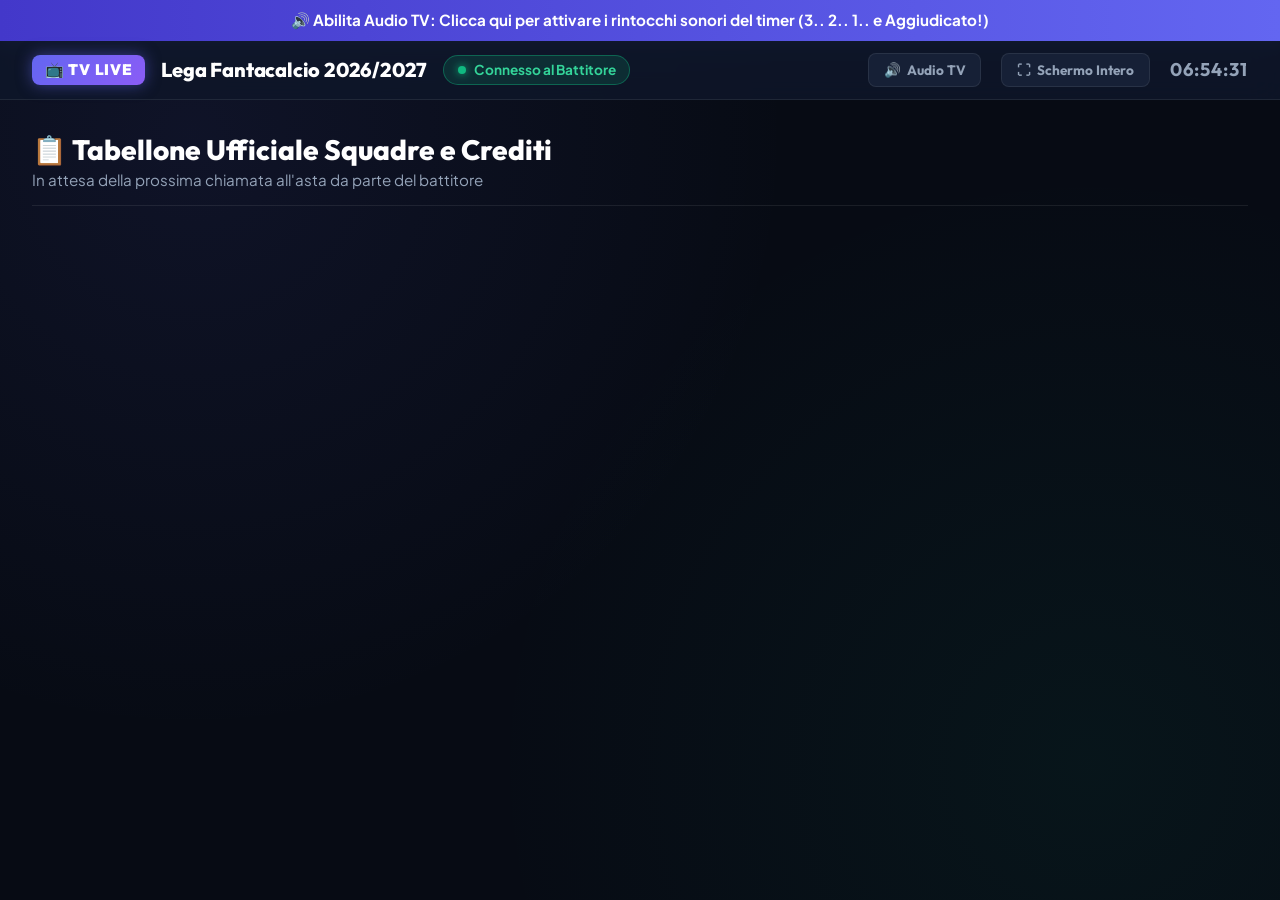
==== tv.html @ 8590135a "varie" ====
<!DOCTYPE html>
<html lang="it">
<head>
  <meta charset="UTF-8">
  <meta name="viewport" content="width=device-width, initial-scale=1.0">
  <title>Schermo Pubblico TV | Asta Fantacalcio Live</title>
  <link rel="preconnect" href="https://fonts.googleapis.com">
  <link rel="preconnect" href="https://fonts.gstatic.com" crossorigin>
  <link href="https://fonts.googleapis.com/css2?family=Outfit:wght@400;600;700;800;900&family=Plus+Jakarta+Sans:wght@400;500;600;700;800&display=swap" rel="stylesheet">
  <style>
    :root {
      --bg-dark: #070b14;
      --bg-surface: #0f172a;
      --bg-card: #162036;
      --bg-card-hover: #1e2c4a;
      --border-subtle: rgba(255, 255, 255, 0.08);
      --border-accent: rgba(99, 102, 241, 0.35);
      
      --text-main: #f8fafc;
      --text-muted: #94a3b8;
      --text-dim: #64748b;

      --role-p: #f59e0b;
      --role-p-glow: rgba(245, 158, 11, 0.3);
      --role-d: #3b82f6;
      --role-d-glow: rgba(59, 130, 246, 0.3);
      --role-c: #10b981;
      --role-c-glow: rgba(16, 185, 129, 0.3);
      --role-a: #ef4444;
      --role-a-glow: rgba(239, 68, 68, 0.3);

      --color-gold: #fbbf24;
      --color-emerald: #10b981;
      --color-red: #f43f5e;
      --font-display: 'Outfit', sans-serif;
      --font-body: 'Plus Jakarta Sans', sans-serif;
    }

    * {
      box-sizing: border-box;
      margin: 0;
      padding: 0;
    }

    body {
      background-color: var(--bg-dark);
      color: var(--text-main);
      font-family: var(--font-body);
      min-height: 100vh;
      overflow-x: hidden;
      background-image: 
        radial-gradient(circle at 15% 15%, rgba(99, 102, 241, 0.09) 0%, transparent 45%),
        radial-gradient(circle at 85% 85%, rgba(16, 185, 129, 0.06) 0%, transparent 45%);
      display: flex;
      flex-direction: column;
    }

    /* Top Bar */
    .tv-header {
      background: rgba(15, 23, 42, 0.85);
      backdrop-filter: blur(16px);
      -webkit-backdrop-filter: blur(16px);
      border-bottom: 1px solid var(--border-subtle);
      padding: 0.75rem 2rem;
      display: flex;
      align-items: center;
      justify-content: space-between;
      position: sticky;
      top: 0;
      z-index: 100;
    }

    .tv-brand {
      display: flex;
      align-items: center;
      gap: 1rem;
    }

    .tv-brand-badge {
      background: linear-gradient(135deg, #6366f1 0%, #8b5cf6 100%);
      color: #fff;
      font-family: var(--font-display);
      font-weight: 900;
      font-size: 0.95rem;
      padding: 0.35rem 0.8rem;
      border-radius: 8px;
      letter-spacing: 0.05em;
      box-shadow: 0 0 15px rgba(99, 102, 241, 0.5);
    }

    .tv-league-title {
      font-family: var(--font-display);
      font-size: 1.25rem;
      font-weight: 800;
      letter-spacing: -0.01em;
      color: #fff;
    }

    .tv-status-badge {
      display: inline-flex;
      align-items: center;
      gap: 0.5rem;
      font-size: 0.85rem;
      font-weight: 700;
      padding: 0.35rem 0.85rem;
      border-radius: 9999px;
      background: rgba(16, 185, 129, 0.15);
      border: 1px solid rgba(16, 185, 129, 0.4);
      color: #34d399;
    }

    .tv-status-dot {
      width: 8px;
      height: 8px;
      border-radius: 50%;
      background: #10b981;
      box-shadow: 0 0 8px #10b981;
      animation: pulseDot 2s infinite;
    }

    @keyframes pulseDot {
      0%, 100% { opacity: 1; transform: scale(1); }
      50% { opacity: 0.4; transform: scale(0.85); }
    }

    .tv-header-right {
      display: flex;
      align-items: center;
      gap: 1.25rem;
    }

    .tv-clock {
      font-family: var(--font-display);
      font-size: 1.15rem;
      font-weight: 700;
      color: var(--text-muted);
      letter-spacing: 0.05em;
    }

    .tv-btn-control {
      background: var(--bg-card);
      border: 1px solid var(--border-subtle);
      color: var(--text-muted);
      padding: 0.45rem 0.9rem;
      border-radius: 8px;
      font-family: var(--font-display);
      font-weight: 700;
      font-size: 0.85rem;
      cursor: pointer;
      display: inline-flex;
      align-items: center;
      gap: 0.4rem;
      transition: all 0.2s;
    }

    .tv-btn-control:hover {
      background: var(--bg-card-hover);
      color: #fff;
      border-color: rgba(255, 255, 255, 0.25);
    }

    /* Banner Audio Unlock */
    .tv-audio-banner {
      background: linear-gradient(90deg, #4338ca 0%, #6366f1 100%);
      color: #ffffff;
      padding: 0.65rem 1.5rem;
      display: flex;
      align-items: center;
      justify-content: center;
      gap: 1rem;
      font-weight: 700;
      font-size: 0.95rem;
      cursor: pointer;
      box-shadow: 0 4px 15px rgba(99, 102, 241, 0.4);
      transition: opacity 0.3s;
    }

    .tv-audio-banner.hidden {
      display: none;
    }

    .tv-audio-banner:hover {
      filter: brightness(1.1);
    }

    /* Main Container */
    .tv-main {
      flex: 1;
      padding: 2rem;
      display: flex;
      flex-direction: column;
    }

    /* =========================================================================
       VIEW 1: STANDBY / TABELLONE PUBBLICO ROSE
       ========================================================================= */
    #tv-standby-view {
      display: flex;
      flex-direction: column;
      gap: 1.5rem;
    }

    .standby-topbar {
      display: flex;
      align-items: center;
      justify-content: space-between;
      border-bottom: 1px solid var(--border-subtle);
      padding-bottom: 1rem;
    }

    .standby-title {
      font-family: var(--font-display);
      font-size: 1.75rem;
      font-weight: 800;
      color: #fff;
      display: flex;
      align-items: center;
      gap: 0.75rem;
    }

    .standby-subtitle {
      font-size: 0.95rem;
      color: var(--text-muted);
      margin-top: 0.2rem;
    }

    .tv-teams-grid {
      display: grid;
      grid-template-columns: repeat(auto-fit, minmax(360px, 1fr));
      gap: 1.5rem;
    }

    .tv-team-card {
      background: var(--bg-surface);
      border: 1px solid var(--border-subtle);
      border-radius: 16px;
      padding: 1.5rem;
      display: flex;
      flex-direction: column;
      gap: 1rem;
      box-shadow: 0 8px 25px rgba(0, 0, 0, 0.4);
      transition: transform 0.2s, border-color 0.2s;
    }

    .tv-team-card:hover {
      border-color: var(--border-accent);
      transform: translateY(-2px);
    }

    .tv-team-header {
      display: flex;
      align-items: flex-start;
      justify-content: space-between;
      gap: 0.5rem;
    }

    .tv-team-name {
      font-family: var(--font-display);
      font-size: 1.35rem;
      font-weight: 800;
      color: #ffffff;
      line-height: 1.2;
    }

    .tv-team-badge {
      font-size: 0.75rem;
      font-weight: 700;
      padding: 0.25rem 0.6rem;
      border-radius: 6px;
      background: rgba(255, 255, 255, 0.07);
      color: var(--text-muted);
    }

    .tv-stats-pills {
      display: grid;
      grid-template-columns: 1fr 1fr 1fr;
      gap: 0.6rem;
      background: var(--bg-card);
      padding: 0.75rem 1rem;
      border-radius: 12px;
      border: 1px solid var(--border-subtle);
    }

    .tv-stat-col {
      display: flex;
      flex-direction: column;
    }

    .tv-stat-label {
      font-size: 0.7rem;
      font-weight: 700;
      text-transform: uppercase;
      letter-spacing: 0.05em;
      color: var(--text-dim);
    }

    .tv-stat-val {
      font-family: var(--font-display);
      font-size: 1.15rem;
      font-weight: 800;
      color: #ffffff;
      margin-top: 0.15rem;
    }

    .tv-stat-val.credits-green {
      color: #34d399;
      text-shadow: 0 0 10px rgba(52, 211, 153, 0.3);
    }

    .tv-roles-counts {
      display: flex;
      align-items: center;
      justify-content: space-between;
      gap: 0.5rem;
    }

    .tv-role-pill {
      flex: 1;
      padding: 0.35rem 0.5rem;
      border-radius: 8px;
      font-size: 0.78rem;
      font-weight: 800;
      text-align: center;
      background: rgba(255, 255, 255, 0.04);
      border: 1px solid var(--border-subtle);
      color: var(--text-muted);
    }

    .tv-role-pill.p { color: #f59e0b; border-color: rgba(245, 158, 11, 0.3); }
    .tv-role-pill.d { color: #60a5fa; border-color: rgba(59, 130, 246, 0.3); }
    .tv-role-pill.c { color: #34d399; border-color: rgba(16, 185, 129, 0.3); }
    .tv-role-pill.a { color: #f87171; border-color: rgba(239, 68, 68, 0.3); }

    .tv-roster-list {
      display: flex;
      flex-direction: column;
      gap: 0.35rem;
      max-height: 240px;
      overflow-y: auto;
      padding-right: 0.3rem;
    }

    .tv-roster-list::-webkit-scrollbar {
      width: 4px;
    }
    .tv-roster-list::-webkit-scrollbar-thumb {
      background: rgba(255, 255, 255, 0.15);
      border-radius: 4px;
    }

    .tv-roster-item {
      display: flex;
      align-items: center;
      justify-content: space-between;
      padding: 0.35rem 0.6rem;
      background: rgba(255, 255, 255, 0.02);
      border-radius: 6px;
      font-size: 0.85rem;
      border: 1px solid rgba(255, 255, 255, 0.03);
    }

    .tv-roster-item:hover {
      background: rgba(255, 255, 255, 0.05);
    }

    .tv-r-left {
      display: flex;
      align-items: center;
      gap: 0.5rem;
      overflow: hidden;
      white-space: nowrap;
      text-overflow: ellipsis;
    }

    .tv-mini-badge {
      font-family: var(--font-display);
      font-size: 0.7rem;
      font-weight: 800;
      padding: 0.15rem 0.4rem;
      border-radius: 4px;
      min-width: 22px;
      text-align: center;
    }

    .tv-mini-badge.P { background: rgba(245, 158, 11, 0.2); color: #fbbf24; }
    .tv-mini-badge.D { background: rgba(59, 130, 246, 0.2); color: #93c5fd; }
    .tv-mini-badge.C { background: rgba(16, 185, 129, 0.2); color: #86efac; }
    .tv-mini-badge.A { background: rgba(239, 68, 68, 0.2); color: #fca5a5; }

    .tv-r-name {
      font-weight: 700;
      color: #e2e8f0;
      overflow: hidden;
      text-overflow: ellipsis;
    }

    .tv-r-team {
      font-size: 0.75rem;
      color: var(--text-dim);
    }

    .tv-r-price {
      font-family: var(--font-display);
      font-weight: 800;
      color: #fbbf24;
      font-size: 0.85rem;
      white-space: nowrap;
    }

    .tv-roster-empty {
      text-align: center;
      padding: 1.5rem 0;
      font-size: 0.85rem;
      color: var(--text-dim);
      font-style: italic;
    }

    /* =========================================================================
       VIEW 2: LIVE BIDDING COCKPIT (BATTITORE A TUTTO SCHERMO)
       ========================================================================= */
    #tv-bidding-view {
      display: flex;
      flex-direction: column;
      justify-content: center;
      align-items: center;
      flex: 1;
      min-height: calc(100vh - 120px);
      position: relative;
    }

    .tv-bidding-hero {
      width: 100%;
      max-width: 1200px;
      background: radial-gradient(circle at 50% 30%, rgba(30, 41, 59, 0.7) 0%, rgba(15, 23, 42, 0.95) 100%);
      border: 2px solid rgba(255, 255, 255, 0.12);
      border-radius: 28px;
      padding: 3.5rem 3rem;
      box-shadow: 0 25px 60px -15px rgba(0, 0, 0, 0.8), 0 0 40px rgba(99, 102, 241, 0.15);
      display: flex;
      flex-direction: column;
      align-items: center;
      text-align: center;
      position: relative;
      overflow: hidden;
      transition: border-color 0.3s;
    }

    .tv-bidding-hero::before {
      content: '';
      position: absolute;
      top: 0;
      left: 0;
      right: 0;
      height: 6px;
      background: linear-gradient(90deg, #6366f1 0%, #8b5cf6 50%, #10b981 100%);
    }

    .tv-role-banner {
      display: inline-flex;
      align-items: center;
      gap: 0.75rem;
      padding: 0.6rem 1.8rem;
      border-radius: 9999px;
      font-family: var(--font-display);
      font-size: 1.25rem;
      font-weight: 900;
      letter-spacing: 0.12em;
      text-transform: uppercase;
      margin-bottom: 1.5rem;
      box-shadow: 0 4px 20px rgba(0, 0, 0, 0.3);
    }

    .tv-role-banner.P { background: rgba(245, 158, 11, 0.2); border: 2px solid #f59e0b; color: #fbbf24; box-shadow: 0 0 25px rgba(245, 158, 11, 0.35); }
    .tv-role-banner.D { background: rgba(59, 130, 246, 0.2); border: 2px solid #3b82f6; color: #93c5fd; box-shadow: 0 0 25px rgba(59, 130, 246, 0.35); }
    .tv-role-banner.C { background: rgba(16, 185, 129, 0.2); border: 2px solid #10b981; color: #86efac; box-shadow: 0 0 25px rgba(16, 185, 129, 0.35); }
    .tv-role-banner.A { background: rgba(239, 68, 68, 0.2); border: 2px solid #ef4444; color: #fca5a5; box-shadow: 0 0 25px rgba(239, 68, 68, 0.35); }

    .tv-player-name {
      font-family: var(--font-display);
      font-size: clamp(3rem, 6.5vw, 5.5rem);
      font-weight: 900;
      color: #ffffff;
      line-height: 1.05;
      letter-spacing: -0.02em;
      text-transform: uppercase;
      text-shadow: 0 4px 30px rgba(0, 0, 0, 0.8);
      margin-bottom: 0.5rem;
      max-width: 95%;
      word-break: break-word;
    }

    .tv-player-team {
      font-family: var(--font-display);
      font-size: 1.75rem;
      font-weight: 700;
      color: var(--text-muted);
      letter-spacing: 0.08em;
      text-transform: uppercase;
      margin-bottom: 2.5rem;
      display: flex;
      align-items: center;
      gap: 0.5rem;
    }

    /* Box Prezzo & Manager Bidding */
    .tv-bid-grid {
      display: grid;
      grid-template-columns: 1fr 1.2fr;
      gap: 2rem;
      width: 100%;
      max-width: 900px;
      margin-bottom: 2.5rem;
    }

    .tv-bid-box {
      background: rgba(15, 23, 42, 0.8);
      border: 1px solid var(--border-subtle);
      border-radius: 20px;
      padding: 1.5rem;
      display: flex;
      flex-direction: column;
      align-items: center;
      justify-content: center;
      box-shadow: inset 0 2px 10px rgba(0, 0, 0, 0.4);
    }

    .tv-bid-label {
      font-size: 0.9rem;
      font-weight: 800;
      text-transform: uppercase;
      letter-spacing: 0.1em;
      color: var(--text-dim);
      margin-bottom: 0.5rem;
    }

    .tv-bid-price-wrap {
      display: flex;
      align-items: baseline;
      gap: 0.5rem;
    }

    .tv-bid-price {
      font-family: var(--font-display);
      font-size: clamp(3.5rem, 7vw, 5rem);
      font-weight: 900;
      color: #fbbf24;
      line-height: 1;
      text-shadow: 0 0 30px rgba(251, 191, 36, 0.45);
    }

    .tv-bid-currency {
      font-family: var(--font-display);
      font-size: 1.5rem;
      font-weight: 800;
      color: #f59e0b;
    }

    .tv-manager-box {
      background: rgba(15, 23, 42, 0.8);
      border: 1px solid var(--border-subtle);
      border-radius: 20px;
      padding: 1.5rem;
      display: flex;
      flex-direction: column;
      align-items: center;
      justify-content: center;
      box-shadow: inset 0 2px 10px rgba(0, 0, 0, 0.4);
    }

    .tv-manager-name {
      font-family: var(--font-display);
      font-size: clamp(1.6rem, 3.2vw, 2.4rem);
      font-weight: 800;
      color: #ffffff;
      line-height: 1.2;
      text-shadow: 0 0 20px rgba(255, 255, 255, 0.2);
    }

    .tv-manager-sub {
      font-size: 0.95rem;
      color: #34d399;
      font-weight: 700;
      margin-top: 0.4rem;
    }

    /* TV Timer Section */
    .tv-timer-container {
      width: 100%;
      max-width: 900px;
      display: flex;
      flex-direction: column;
      align-items: center;
      gap: 1.25rem;
    }

    .tv-timer-display-row {
      display: flex;
      align-items: center;
      justify-content: center;
      gap: 1.5rem;
    }

    .tv-timer-digits {
      font-family: var(--font-display);
      font-size: clamp(3.5rem, 6.5vw, 5rem);
      font-weight: 900;
      color: #34d399;
      letter-spacing: -0.02em;
      line-height: 1;
      text-shadow: 0 0 25px rgba(52, 211, 153, 0.5);
      transition: color 0.2s, text-shadow 0.2s;
    }

    .tv-timer-digits.warning {
      color: #fbbf24;
      text-shadow: 0 0 25px rgba(251, 191, 36, 0.5);
    }

    .tv-timer-digits.danger {
      color: #ef4444;
      text-shadow: 0 0 35px rgba(239, 68, 68, 0.8);
      animation: pulseDangerDigits 0.5s infinite alternate;
    }

    @keyframes pulseDangerDigits {
      0% { transform: scale(1); }
      100% { transform: scale(1.08); }
    }

    .tv-timer-status-tag {
      font-family: var(--font-display);
      font-size: 1.1rem;
      font-weight: 900;
      padding: 0.4rem 1.2rem;
      border-radius: 9999px;
      letter-spacing: 0.08em;
      text-transform: uppercase;
      background: rgba(16, 185, 129, 0.2);
      border: 1px solid #10b981;
      color: #34d399;
    }

    .tv-timer-status-tag.paused {
      background: rgba(245, 158, 11, 0.2);
      border-color: #f59e0b;
      color: #fbbf24;
    }

    .tv-timer-status-tag.expired {
      background: rgba(239, 68, 68, 0.25);
      border-color: #ef4444;
      color: #fca5a5;
      box-shadow: 0 0 20px rgba(239, 68, 68, 0.6);
      animation: flashTag 0.6s infinite alternate;
    }

    @keyframes flashTag {
      0% { opacity: 1; }
      100% { opacity: 0.4; }
    }

    /* Barra del Timer TV */
    .tv-timer-bar-wrap {
      width: 100%;
      height: 18px;
      background: rgba(255, 255, 255, 0.06);
      border: 1px solid var(--border-subtle);
      border-radius: 9999px;
      overflow: hidden;
      position: relative;
    }

    .tv-timer-bar-fill {
      height: 100%;
      width: 100%;
      background: linear-gradient(90deg, #10b981 0%, #34d399 100%);
      box-shadow: 0 0 15px rgba(16, 185, 129, 0.6);
      border-radius: 9999px;
      transition: width 0.08s linear, background 0.3s;
    }

    .tv-timer-bar-fill.bar-warning {
      background: linear-gradient(90deg, #d97706 0%, #fbbf24 100%);
      box-shadow: 0 0 15px rgba(245, 158, 11, 0.6);
    }

    .tv-timer-bar-fill.bar-danger {
      background: linear-gradient(90deg, #dc2626 0%, #ef4444 100%);
      box-shadow: 0 0 25px rgba(239, 68, 68, 0.85);
    }

    /* Banner "AGGIUDICATO!" gigante */
    .tv-expired-banner {
      margin-top: 1rem;
      padding: 1rem 3rem;
      background: linear-gradient(135deg, rgba(239, 68, 68, 0.25) 0%, rgba(185, 28, 28, 0.35) 100%);
      border: 2px solid #ef4444;
      border-radius: 16px;
      box-shadow: 0 0 35px rgba(239, 68, 68, 0.6);
      font-family: var(--font-display);
      font-size: clamp(1.8rem, 4vw, 2.8rem);
      font-weight: 900;
      letter-spacing: 0.08em;
      color: #ffffff;
      text-transform: uppercase;
      animation: pulseGavel 0.6s infinite alternate;
    }

    @keyframes pulseGavel {
      0% { transform: scale(1); box-shadow: 0 0 25px rgba(239, 68, 68, 0.5); }
      100% { transform: scale(1.04); box-shadow: 0 0 45px rgba(239, 68, 68, 0.9); }
    }

    /* Modal / Overlay Celebrazione Assegnazione (AUCTION_SOLD) */
    .tv-sold-overlay {
      position: fixed;
      inset: 0;
      background: rgba(7, 11, 20, 0.92);
      backdrop-filter: blur(20px);
      -webkit-backdrop-filter: blur(20px);
      display: flex;
      flex-direction: column;
      align-items: center;
      justify-content: center;
      z-index: 1000;
      opacity: 0;
      pointer-events: none;
      transition: opacity 0.4s ease;
      padding: 2rem;
      text-align: center;
    }

    .tv-sold-overlay.active {
      opacity: 1;
      pointer-events: auto;
    }

    .tv-sold-card {
      background: radial-gradient(circle at 50% 20%, rgba(30, 41, 59, 0.9) 0%, rgba(15, 23, 42, 0.98) 100%);
      border: 3px solid #10b981;
      box-shadow: 0 0 60px rgba(16, 185, 129, 0.4), 0 25px 50px rgba(0, 0, 0, 0.8);
      border-radius: 28px;
      padding: 3.5rem 4rem;
      max-width: 850px;
      width: 100%;
      transform: scale(0.9);
      transition: transform 0.4s cubic-bezier(0.34, 1.56, 0.64, 1);
    }

    .tv-sold-overlay.active .tv-sold-card {
      transform: scale(1);
    }

    .tv-sold-icon {
      font-size: 5rem;
      margin-bottom: 1rem;
      animation: bounceTrophy 1s infinite alternate;
    }

    @keyframes bounceTrophy {
      0% { transform: translateY(0); }
      100% { transform: translateY(-12px); }
    }

    .tv-sold-title {
      font-family: var(--font-display);
      font-size: 2.2rem;
      font-weight: 900;
      letter-spacing: 0.1em;
      color: #34d399;
      text-transform: uppercase;
      margin-bottom: 1.5rem;
    }

    .tv-sold-player {
      font-family: var(--font-display);
      font-size: clamp(2.5rem, 5vw, 4rem);
      font-weight: 900;
      color: #ffffff;
      line-height: 1.1;
      margin-bottom: 0.5rem;
    }

    .tv-sold-meta {
      font-size: 1.35rem;
      color: var(--text-muted);
      margin-bottom: 2rem;
    }

    .tv-sold-badge-mgr {
      background: rgba(255, 255, 255, 0.08);
      border: 1px solid var(--border-subtle);
      border-radius: 16px;
      padding: 1.25rem 2.5rem;
      display: inline-flex;
      align-items: center;
      gap: 1.5rem;
    }

    .tv-sold-mgr-name {
      font-family: var(--font-display);
      font-size: 1.8rem;
      font-weight: 800;
      color: #ffffff;
    }

    .tv-sold-price {
      font-family: var(--font-display);
      font-size: 2.5rem;
      font-weight: 900;
      color: #fbbf24;
      text-shadow: 0 0 20px rgba(251, 191, 36, 0.4);
    }

    .hidden {
      display: none !important;
    }
  </style>
</head>
<body>

  <!-- Banner Click to Unlock Web Audio API on TV -->
  <div id="tv-audio-banner" class="tv-audio-banner">
    <span>🔊 <strong>Abilita Audio TV</strong>: Clicca qui per attivare i rintocchi sonori del timer (3.. 2.. 1.. e Aggiudicato!)</span>
  </div>

  <!-- Header TV -->
  <header class="tv-header">
    <div class="tv-brand">
      <div class="tv-brand-badge">📺 TV LIVE</div>
      <div class="tv-league-title" id="tv-league-title">Lega Fantacalcio 2026/2027</div>
      <div class="tv-status-badge">
        <span class="tv-status-dot"></span>
        <span id="tv-status-text">Connesso al Battitore</span>
      </div>
    </div>

    <div class="tv-header-right">
      <button id="tv-btn-audio" class="tv-btn-control" title="Muto / Attiva Audio">
        <span id="tv-audio-icon">🔊</span>
        <span id="tv-audio-label">Audio TV</span>
      </button>
      <button id="tv-btn-fullscreen" class="tv-btn-control" title="Attiva Schermo Intero">
        <span>⛶</span>
        <span>Schermo Intero</span>
      </button>
      <div class="tv-clock" id="tv-clock">--:--:--</div>
    </div>
  </header>

  <!-- Container Principale -->
  <main class="tv-main">

    <!-- VIEW 1: STANDBY / TABELLONE PUBBLICO DELLE ROSE -->
    <section id="tv-standby-view">
      <div class="standby-topbar">
        <div>
          <h1 class="standby-title">
            <span>📋 Tabellone Ufficiale Squadre e Crediti</span>
          </h1>
          <div class="standby-subtitle">In attesa della prossima chiamata all'asta da parte del battitore</div>
        </div>
      </div>

      <div class="tv-teams-grid" id="tv-teams-grid">
        <!-- Generato dinamicamente -->
      </div>
    </section>

    <!-- VIEW 2: LIVE BIDDING COCKPIT (BATTITORE A TUTTO SCHERMO) -->
    <section id="tv-bidding-view" class="hidden">
      <div class="tv-bidding-hero" id="tv-bidding-hero">
        
        <div id="tv-role-banner" class="tv-role-banner P">
          <span id="tv-role-icon">🧤</span>
          <span id="tv-role-text">PORTIERE</span>
        </div>

        <h1 class="tv-player-name" id="tv-player-name">CALCIATORE</h1>
        <div class="tv-player-team" id="tv-player-team">SQUADRA SERIE A</div>

        <div class="tv-bid-grid">
          <div class="tv-bid-box">
            <span class="tv-bid-label">Offerta Attuale</span>
            <div class="tv-bid-price-wrap">
              <span class="tv-bid-price" id="tv-bid-price">0</span>
              <span class="tv-bid-currency">CR</span>
            </div>
          </div>

          <div class="tv-manager-box">
            <span class="tv-bid-label">Miglior Offerente</span>
            <div class="tv-manager-name" id="tv-manager-name">In attesa di offerta...</div>
            <div class="tv-manager-sub" id="tv-manager-sub">Battitore Aperto</div>
          </div>
        </div>

        <div class="tv-timer-container">
          <div class="tv-timer-display-row">
            <div class="tv-timer-digits" id="tv-timer-digits">08s</div>
            <div class="tv-timer-status-tag" id="tv-timer-tag">PRONTO</div>
          </div>

          <div class="tv-timer-bar-wrap">
            <div class="tv-timer-bar-fill" id="tv-timer-bar"></div>
          </div>

          <div class="tv-expired-banner hidden" id="tv-expired-banner">
            🔨 AGGIUDICATO!
          </div>
        </div>

      </div>
    </section>

  </main>

  <!-- Overlay Celebrazione Assegnazione Calciatore (AUCTION_SOLD) -->
  <div class="tv-sold-overlay" id="tv-sold-overlay">
    <div class="tv-sold-card">
      <div class="tv-sold-icon">🎉</div>
      <div class="tv-sold-title">Calciatore Aggiudicato!</div>
      <div class="tv-sold-player" id="tv-sold-player-name">GIOCATORE</div>
      <div class="tv-sold-meta" id="tv-sold-player-meta">PORTIERE • SQUADRA</div>
      <div class="tv-sold-badge-mgr">
        <span class="tv-sold-mgr-name" id="tv-sold-manager-name">Manager</span>
        <span class="tv-sold-price" id="tv-sold-price">0 cr</span>
      </div>
    </div>
  </div>

  <script>
    /**
     * Schermo Pubblico TV & Proiettore (tv.html)
     * Engine autonomo di rendering, Web Audio API TV e sincronizzazione offline.
     */
    class TVController {
      constructor() {
        this.channel = typeof BroadcastChannel !== 'undefined' ? new BroadcastChannel('fanta_asta_sync') : null;
        this.audioCtx = null;
        this.audioUnlocked = false;
        this.isMuted = false;

        this.league = { name: 'Lega Fantacalcio 2026/2027', initialBudget: 500, slots: { P: 3, D: 8, C: 8, A: 6 } };
        this.managers = [];
        this.currentAuction = null;

        // Timer locale TV sincronizzato
        this.timer = {
          presetSeconds: 8,
          remainingMs: 8000,
          isRunning: false,
          isPaused: false,
          lastSec: null,
          animFrameId: null,
          lastTimestamp: null
        };

        this.soldTimeoutId = null;
      }

      init() {
        this.initClock();
        this.bindEvents();
        this.initSync();
        this.loadFallbackState();
        this.requestSyncFromApp();
      }

      initClock() {
        const update = () => {
          const el = document.getElementById('tv-clock');
          if (el) {
            const now = new Date();
            el.textContent = now.toTimeString().split(' ')[0];
          }
        };
        update();
        setInterval(update, 1000);
      }

      bindEvents() {
        // Unlock Audio banner
        const banner = document.getElementById('tv-audio-banner');
        if (banner) {
          banner.addEventListener('click', () => {
            this.unlockAudio();
          });
        }

        // Mute / Unmute
        const btnAudio = document.getElementById('tv-btn-audio');
        if (btnAudio) {
          btnAudio.addEventListener('click', () => {
            if (!this.audioUnlocked) {
              this.unlockAudio();
              return;
            }
            this.isMuted = !this.isMuted;
            const icon = document.getElementById('tv-audio-icon');
            const label = document.getElementById('tv-audio-label');
            if (icon) icon.textContent = this.isMuted ? '🔇' : '🔊';
            if (label) label.textContent = this.isMuted ? 'Muto' : 'Audio TV';
          });
        }

        // Fullscreen Toggle
        const btnFullscreen = document.getElementById('tv-btn-fullscreen');
        if (btnFullscreen) {
          btnFullscreen.addEventListener('click', () => {
            if (!document.fullscreenElement) {
              document.documentElement.requestFullscreen().catch(() => {});
            } else {
              document.exitFullscreen().catch(() => {});
            }
          });
        }
      }

      unlockAudio() {
        try {
          const AudioContextClass = window.AudioContext || window.webkitAudioContext;
          if (!this.audioCtx && AudioContextClass) {
            this.audioCtx = new AudioContextClass();
          }
          if (this.audioCtx && this.audioCtx.state === 'suspended') {
            this.audioCtx.resume();
          }
          this.audioUnlocked = true;
          const banner = document.getElementById('tv-audio-banner');
          if (banner) banner.classList.add('hidden');
          this.playBeepTone(880, 0.15, 'sine'); // Chime di conferma
        } catch (e) {
          console.warn('TV Audio Context unlock error:', e);
        }
      }

      playBeepTone(freq, duration, type = 'sine') {
        if (this.isMuted || !this.audioCtx) return;
        try {
          if (this.audioCtx.state === 'suspended') {
            this.audioCtx.resume();
          }
          const osc = this.audioCtx.createOscillator();
          const gain = this.audioCtx.createGain();

          osc.type = type;
          osc.frequency.setValueAtTime(freq, this.audioCtx.currentTime);

          gain.gain.setValueAtTime(0.3, this.audioCtx.currentTime);
          gain.gain.exponentialRampToValueAtTime(0.001, this.audioCtx.currentTime + duration);

          osc.connect(gain);
          gain.connect(this.audioCtx.destination);

          osc.start();
          osc.stop(this.audioCtx.currentTime + duration);
        } catch (e) {}
      }

      playGavelSound() {
        if (this.isMuted || !this.audioCtx) return;
        try {
          if (this.audioCtx.state === 'suspended') {
            this.audioCtx.resume();
          }
          // Doppio colpo percussivo di martelletto
          const now = this.audioCtx.currentTime;
          [now, now + 0.12].forEach((t) => {
            const osc = this.audioCtx.createOscillator();
            const gain = this.audioCtx.createGain();
            osc.type = 'triangle';
            osc.frequency.setValueAtTime(140, t);
            osc.frequency.exponentialRampToValueAtTime(35, t + 0.18);

            gain.gain.setValueAtTime(0.65, t);
            gain.gain.exponentialRampToValueAtTime(0.001, t + 0.18);

            osc.connect(gain);
            gain.connect(this.audioCtx.destination);

            osc.start(t);
            osc.stop(t + 0.18);
          });
        } catch (e) {}
      }

      initSync() {
        // 1. BroadcastChannel
        if (this.channel) {
          this.channel.onmessage = (event) => {
            this.handleSyncMessage(event.data);
          };
        }

        // 2. LocalStorage storage event fallback
        window.addEventListener('storage', (e) => {
          if (e.key === 'fanta_asta_tv_sync' && e.newValue) {
            try {
              const msg = JSON.parse(e.newValue);
              this.handleSyncMessage(msg);
            } catch (err) {}
          }
        });
      }

      requestSyncFromApp() {
        const req = { type: 'REQUEST_SYNC', timestamp: Date.now() };
        if (this.channel) {
          try { this.channel.postMessage(req); } catch (e) {}
        }
        try {
          localStorage.setItem('fanta_asta_tv_sync_req', JSON.stringify(req));
        } catch (e) {}
      }

      loadFallbackState() {
        try {
          const raw = localStorage.getItem('ASTA_FANTACALCIO_26_27_V1');
          if (raw) {
            const parsed = JSON.parse(raw);
            if (parsed.league) this.league = parsed.league;
            if (Array.isArray(parsed.managers)) {
              this.managers = parsed.managers.map(m => ({
                id: m.id,
                name: m.name,
                spent: m.spent || 0,
                remaining: (this.league.initialBudget || 500) - (m.spent || 0),
                totalSlots: (this.league.slots ? (this.league.slots.P + this.league.slots.D + this.league.slots.C + this.league.slots.A) : 25),
                roster: (m.roster || []).map(p => ({
                  id: p.id,
                  nome: p.nome,
                  ruolo: p.ruolo,
                  squadra: p.squadra,
                  prezzo_acquisto: p.prezzo_acquisto
                })),
                counts: {
                  P: (m.roster || []).filter(p => p.ruolo === 'P').length,
                  D: (m.roster || []).filter(p => p.ruolo === 'D').length,
                  C: (m.roster || []).filter(p => p.ruolo === 'C').length,
                  A: (m.roster || []).filter(p => p.ruolo === 'A').length
                }
              }));
              this.renderStandbyBoard();
            }
          }
        } catch (e) {}
      }

      handleSyncMessage(msg) {
        if (!msg || !msg.type) return;

        switch (msg.type) {
          case 'STATE_SYNC':
            if (msg.payload.league) this.league = msg.payload.league;
            if (msg.payload.managers) this.managers = msg.payload.managers;
            this.updateHeaderTitle();
            if (msg.payload.auction) {
              this.currentAuction = msg.payload.auction;
              this.showBiddingView();
            } else {
              this.currentAuction = null;
              this.showStandbyView();
            }
            break;

          case 'ROSTER_UPDATE':
            if (msg.payload.managers) this.managers = msg.payload.managers;
            if (msg.payload.league) this.league = msg.payload.league;
            this.renderStandbyBoard();
            break;

          case 'AUCTION_START':
            this.currentAuction = msg.payload;
            this.showBiddingView();
            break;

          case 'BID_UPDATE':
            if (this.currentAuction) {
              this.currentAuction.currentBid = msg.payload.currentBid;
              this.currentAuction.manager = msg.payload.manager;
              this.updateBidDisplay();
            }
            break;

          case 'TIMER_START':
            this.startLocalTimer(msg.payload.remainingMs, msg.payload.presetSeconds);
            break;

          case 'TIMER_PAUSE':
            this.pauseLocalTimer(msg.payload.remainingMs);
            break;

          case 'TIMER_RESET':
            this.resetLocalTimer(msg.payload.remainingMs, msg.payload.presetSeconds);
            break;

          case 'TIMER_TICK':
            this.syncTimerTick(msg.payload.remainingMs);
            break;

          case 'TIMER_EXPIRED':
            this.onTimerExpired();
            break;

          case 'AUCTION_SOLD':
            if (msg.payload.managers) this.managers = msg.payload.managers;
            this.showSoldOverlay(msg.payload);
            break;

          case 'AUCTION_CLOSE':
            if (msg.payload.managers) this.managers = msg.payload.managers;
            this.currentAuction = null;
            this.stopLocalTimer();
            this.showStandbyView();
            break;
        }
      }

      updateHeaderTitle() {
        const titleEl = document.getElementById('tv-league-title');
        if (titleEl && this.league && this.league.name) {
          titleEl.textContent = this.league.name;
        }
      }

      showStandbyView() {
        const standby = document.getElementById('tv-standby-view');
        const bidding = document.getElementById('tv-bidding-view');
        if (standby) standby.classList.remove('hidden');
        if (bidding) bidding.classList.add('hidden');

        const status = document.getElementById('tv-status-text');
        if (status) status.textContent = 'In Attesa di Chiamata';

        this.renderStandbyBoard();
      }

      showBiddingView() {
        const standby = document.getElementById('tv-standby-view');
        const bidding = document.getElementById('tv-bidding-view');
        if (standby) standby.classList.add('hidden');
        if (bidding) bidding.classList.remove('hidden');

        const status = document.getElementById('tv-status-text');
        if (status) status.textContent = 'Asta in Corso!';

        const p = this.currentAuction.player;
        if (!p) return;

        // Ruolo
        const roleBanner = document.getElementById('tv-role-banner');
        const roleIcon = document.getElementById('tv-role-icon');
        const roleText = document.getElementById('tv-role-text');
        const icons = { P: '🧤', D: '🛡️', C: '⚙️', A: '⚡' };
        const labels = { P: 'PORTIERE', D: 'DIFENSORE', C: 'CENTROCAMPISTA', A: 'ATTACCANTE' };

        if (roleBanner) {
          roleBanner.className = `tv-role-banner ${p.ruolo}`;
        }
        if (roleIcon) roleIcon.textContent = icons[p.ruolo] || '⚽';
        if (roleText) roleText.textContent = labels[p.ruolo] || p.ruolo;

        // Nome & Squadra
        const nameEl = document.getElementById('tv-player-name');
        const teamEl = document.getElementById('tv-player-team');
        if (nameEl) nameEl.textContent = p.nome;
        if (teamEl) teamEl.textContent = p.squadra;

        this.updateBidDisplay();

        // Timer
        const t = this.currentAuction.timer || { remainingMs: 8000, presetSeconds: 8, isRunning: false };
        this.resetLocalTimer(t.remainingMs, t.presetSeconds);
        if (t.isRunning) {
          this.startLocalTimer(t.remainingMs, t.presetSeconds);
        }
      }

      updateBidDisplay() {
        const priceEl = document.getElementById('tv-bid-price');
        const mgrNameEl = document.getElementById('tv-manager-name');
        const mgrSubEl = document.getElementById('tv-manager-sub');

        const price = this.currentAuction ? this.currentAuction.currentBid || 0 : 0;
        const mgr = this.currentAuction ? this.currentAuction.manager : null;

        if (priceEl) priceEl.textContent = price;
        if (mgrNameEl) {
          mgrNameEl.textContent = mgr ? mgr.name : 'In attesa di offerta...';
        }
        if (mgrSubEl) {
          mgrSubEl.textContent = mgr ? 'Offerta Attuale Convalidata' : 'Prezzo Base: 0 cr';
        }
      }

      // =======================================================================
      // TIMER OFFLINE AD ALTA PRECISIONE SU SCHERMO TV
      // =======================================================================
      startLocalTimer(remainingMs, presetSec) {
        this.timer.presetSeconds = presetSec || this.timer.presetSeconds || 8;
        this.timer.remainingMs = remainingMs !== undefined ? remainingMs : this.timer.presetSeconds * 1000;
        this.timer.isRunning = true;
        this.timer.isPaused = false;
        this.timer.lastSec = Math.ceil(this.timer.remainingMs / 1000);
        this.timer.lastTimestamp = performance.now();

        const banner = document.getElementById('tv-expired-banner');
        if (banner) banner.classList.add('hidden');

        this.updateTimerUI();

        if (this.timer.animFrameId) cancelAnimationFrame(this.timer.animFrameId);
        const tick = () => {
          if (!this.timer.isRunning) return;
          const now = performance.now();
          const delta = now - this.timer.lastTimestamp;
          this.timer.lastTimestamp = now;

          this.timer.remainingMs = Math.max(0, this.timer.remainingMs - delta);
          const currentSec = Math.ceil(this.timer.remainingMs / 1000);

          if (currentSec !== this.timer.lastSec) {
            this.timer.lastSec = currentSec;
            if (currentSec === 3 || currentSec === 2 || currentSec === 1) {
              const freqs = { 3: 523.25, 2: 659.25, 1: 783.99 }; // C5, E5, G5
              this.playBeepTone(freqs[currentSec] || 600, 0.12, 'sine');
            }
          }

          this.updateTimerUI();

          if (this.timer.remainingMs <= 0) {
            this.onTimerExpired();
          } else {
            this.timer.animFrameId = requestAnimationFrame(tick);
          }
        };

        this.timer.animFrameId = requestAnimationFrame(tick);
      }

      pauseLocalTimer(remainingMs) {
        this.timer.isRunning = false;
        this.timer.isPaused = true;
        if (remainingMs !== undefined) this.timer.remainingMs = remainingMs;
        if (this.timer.animFrameId) cancelAnimationFrame(this.timer.animFrameId);
        this.updateTimerUI();
      }

      resetLocalTimer(remainingMs, presetSec) {
        this.timer.isRunning = false;
        this.timer.isPaused = false;
        if (this.timer.animFrameId) cancelAnimationFrame(this.timer.animFrameId);
        if (presetSec) this.timer.presetSeconds = presetSec;
        this.timer.remainingMs = remainingMs !== undefined ? remainingMs : this.timer.presetSeconds * 1000;
        this.timer.lastSec = null;

        const banner = document.getElementById('tv-expired-banner');
        if (banner) banner.classList.add('hidden');

        this.updateTimerUI();
      }

      stopLocalTimer() {
        this.timer.isRunning = false;
        this.timer.isPaused = false;
        if (this.timer.animFrameId) cancelAnimationFrame(this.timer.animFrameId);
      }

      syncTimerTick(remainingMs) {
        if (Math.abs(this.timer.remainingMs - remainingMs) > 250) {
          this.timer.remainingMs = remainingMs;
        }
      }

      onTimerExpired() {
        this.stopLocalTimer();
        this.timer.remainingMs = 0;
        this.updateTimerUI();

        const banner = document.getElementById('tv-expired-banner');
        if (banner) banner.classList.remove('hidden');

        this.playGavelSound();
      }

      updateTimerUI() {
        const sec = Math.ceil(this.timer.remainingMs / 1000);
        const digitsEl = document.getElementById('tv-timer-digits');
        const tagEl = document.getElementById('tv-timer-tag');
        const barEl = document.getElementById('tv-timer-bar');

        if (digitsEl) {
          digitsEl.textContent = String(sec).padStart(2, '0') + 's';
        }

        const totalMs = (this.timer.presetSeconds || 8) * 1000;
        const pct = Math.max(0, Math.min(100, (this.timer.remainingMs / totalMs) * 100));

        if (barEl) {
          barEl.style.width = pct + '%';
        }

        if (sec > 3) {
          if (digitsEl) digitsEl.className = 'tv-timer-digits';
          if (barEl) barEl.className = 'tv-timer-bar-fill';
          if (tagEl) {
            tagEl.textContent = this.timer.isRunning ? 'IN CORSO' : (this.timer.isPaused ? 'IN PAUSA' : 'PRONTO');
            tagEl.className = `tv-timer-status-tag ${this.timer.isPaused ? 'paused' : ''}`;
          }
        } else if (sec === 3 || sec === 2) {
          if (digitsEl) digitsEl.className = 'tv-timer-digits warning';
          if (barEl) barEl.className = 'tv-timer-bar-fill bar-warning';
          if (tagEl) {
            tagEl.textContent = 'ULTIMI SECONDI!';
            tagEl.className = 'tv-timer-status-tag paused';
          }
        } else {
          // <= 1s e 0s
          if (digitsEl) digitsEl.className = 'tv-timer-digits danger';
          if (barEl) barEl.className = 'tv-timer-bar-fill bar-danger';
          if (tagEl) {
            tagEl.textContent = sec === 0 ? 'AGGIUDICATO!' : 'ULTIMO SECONDO!';
            tagEl.className = 'tv-timer-status-tag expired';
          }
        }
      }

      // =======================================================================
      // CELEBRAZIONE ASSEGNAZIONE GIOCATORE (AUCTION_SOLD)
      // =======================================================================
      showSoldOverlay(payload) {
        this.stopLocalTimer();
        const overlay = document.getElementById('tv-sold-overlay');
        const nameEl = document.getElementById('tv-sold-player-name');
        const metaEl = document.getElementById('tv-sold-player-meta');
        const mgrEl = document.getElementById('tv-sold-manager-name');
        const priceEl = document.getElementById('tv-sold-price');

        const labels = { P: 'Portiere', D: 'Difensore', C: 'Centrocampista', A: 'Attaccante' };

        if (nameEl) nameEl.textContent = payload.player.nome;
        if (metaEl) metaEl.textContent = `${labels[payload.player.ruolo] || payload.player.ruolo} • ${payload.player.squadra}`;
        if (mgrEl) mgrEl.textContent = payload.manager.name;
        if (priceEl) priceEl.textContent = `${payload.price} cr`;

        if (overlay) overlay.classList.add('active');

        // Suono esultanza
        this.playBeepTone(523.25, 0.1, 'sine');
        setTimeout(() => this.playBeepTone(659.25, 0.1, 'sine'), 100);
        setTimeout(() => this.playBeepTone(783.99, 0.1, 'sine'), 200);
        setTimeout(() => this.playBeepTone(1046.50, 0.35, 'triangle'), 300);

        if (this.soldTimeoutId) clearTimeout(this.soldTimeoutId);
        this.soldTimeoutId = setTimeout(() => {
          if (overlay) overlay.classList.remove('active');
          this.currentAuction = null;
          this.showStandbyView();
        }, 4000);
      }

      // =======================================================================
      // RENDERING TABELLONE STANDBY UFFICIALE
      // =======================================================================
      renderStandbyBoard() {
        const grid = document.getElementById('tv-teams-grid');
        if (!grid) return;

        if (!this.managers || this.managers.length === 0) {
          grid.innerHTML = '<div class="tv-roster-empty">Nessuna squadra caricata nella lega.</div>';
          return;
        }

        const roleOrder = { P: 1, D: 2, C: 3, A: 4 };

        let html = '';
        this.managers.forEach(m => {
          const roster = m.roster || [];
          const sorted = [...roster].sort((a, b) => {
            const diff = (roleOrder[a.ruolo] || 99) - (roleOrder[b.ruolo] || 99);
            if (diff !== 0) return diff;
            return (b.prezzo_acquisto || 0) - (a.prezzo_acquisto || 0);
          });

          const counts = m.counts || {
            P: roster.filter(p => p.ruolo === 'P').length,
            D: roster.filter(p => p.ruolo === 'D').length,
            C: roster.filter(p => p.ruolo === 'C').length,
            A: roster.filter(p => p.ruolo === 'A').length
          };

          const totalSlots = m.totalSlots || 25;
          const remaining = m.remaining !== undefined ? m.remaining : ((this.league.initialBudget || 500) - (m.spent || 0));

          html += `
            <div class="tv-team-card">
              <div class="tv-team-header">
                <div class="tv-team-name">${m.name}</div>
                <div class="tv-team-badge">${roster.length}/${totalSlots} Acquistati</div>
              </div>

              <div class="tv-stats-pills">
                <div class="tv-stat-col">
                  <span class="tv-stat-label">Crediti Residui</span>
                  <span class="tv-stat-val credits-green">${remaining} cr</span>
                </div>
                <div class="tv-stat-col">
                  <span class="tv-stat-label">Spesi</span>
                  <span class="tv-stat-val">${m.spent || 0} cr</span>
                </div>
                <div class="tv-stat-col">
                  <span class="tv-stat-label">Max Offerta</span>
                  <span class="tv-stat-val">${m.maxBid !== undefined ? m.maxBid : '-'} cr</span>
                </div>
              </div>

              <div class="tv-roles-counts">
                <div class="tv-role-pill p">🧤 P: ${counts.P}</div>
                <div class="tv-role-pill d">🛡️ D: ${counts.D}</div>
                <div class="tv-role-pill c">⚙️ C: ${counts.C}</div>
                <div class="tv-role-pill a">⚡ A: ${counts.A}</div>
              </div>

              <div class="tv-roster-list">
                ${sorted.length === 0
                  ? `<div class="tv-roster-empty">Nessun calciatore acquistato</div>`
                  : sorted.map(p => `
                      <div class="tv-roster-item">
                        <div class="tv-r-left">
                          <span class="tv-mini-badge ${p.ruolo}">${p.ruolo}</span>
                          <span class="tv-r-name">${p.nome}</span>
                          <span class="tv-r-team">(${p.squadra})</span>
                        </div>
                        <span class="tv-r-price">${p.prezzo_acquisto} cr</span>
                      </div>
                    `).join('')
                }
              </div>
            </div>
          `;
        });

        grid.innerHTML = html;
      }
    }

    // Inizializzazione all'avvio
    window.addEventListener('DOMContentLoaded', () => {
      window.tvApp = new TVController();
      window.tvApp.init();
    });
  </script>
</body>
</html>
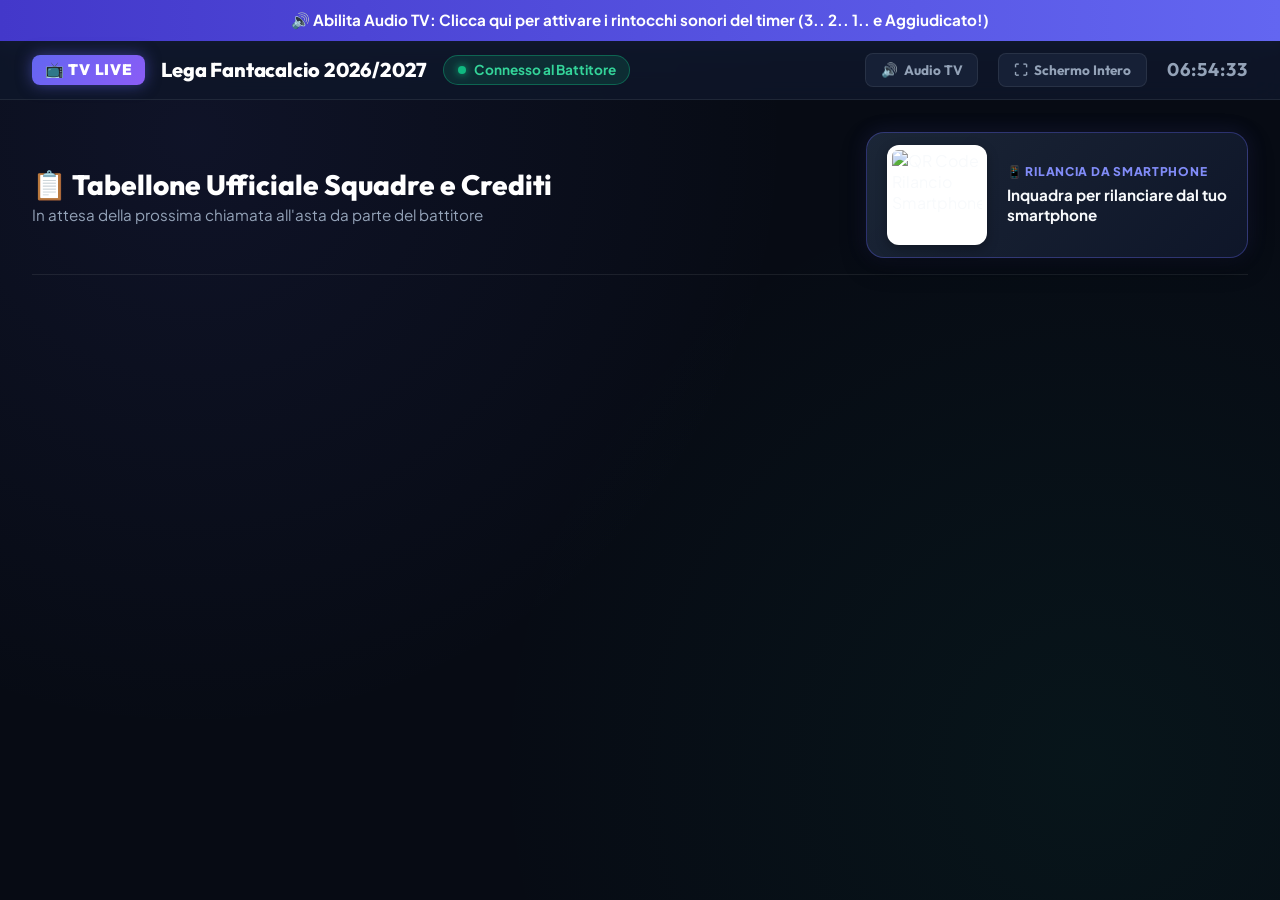
==== commit f9df76a0: "Alzata telefono" ====
--- a/tv.html
+++ b/tv.html
@@ -5,8 +5,12 @@
   <meta name="viewport" content="width=device-width, initial-scale=1.0">
   <title>Schermo Pubblico TV | Asta Fantacalcio Live</title>
   <link rel="preconnect" href="https://fonts.googleapis.com">
-  <link rel="preconnect" href="https://fonts.gstatic.com" crossorigin>
   <link href="https://fonts.googleapis.com/css2?family=Outfit:wght@400;600;700;800;900&family=Plus+Jakarta+Sans:wght@400;500;600;700;800&display=swap" rel="stylesheet">
+
+  <!-- Firebase Realtime Database CDN compat & Config -->
+  <script src="https://www.gstatic.com/firebasejs/10.12.2/firebase-app-compat.js"></script>
+  <script src="https://www.gstatic.com/firebasejs/10.12.2/firebase-database-compat.js"></script>
+  <script src="js/firebase-config.js"></script>
   <style>
     :root {
       --bg-dark: #070b14;
@@ -224,6 +228,62 @@
       margin-top: 0.2rem;
     }
 
+    /* Banner QR Code Dinamico per Smartphone */
+    .tv-qr-card {
+      display: flex;
+      align-items: center;
+      gap: 1.25rem;
+      background: linear-gradient(135deg, rgba(30, 41, 59, 0.9), rgba(15, 23, 42, 0.95));
+      border: 1px solid rgba(99, 102, 241, 0.35);
+      border-radius: 18px;
+      padding: 0.75rem 1.25rem;
+      box-shadow: 0 8px 24px rgba(0, 0, 0, 0.4), 0 0 20px rgba(99, 102, 241, 0.15);
+      flex-shrink: 0;
+    }
+
+    .tv-qr-image-wrapper {
+      background: #ffffff;
+      padding: 5px;
+      border-radius: 12px;
+      display: flex;
+      align-items: center;
+      justify-content: center;
+      box-shadow: 0 4px 12px rgba(0, 0, 0, 0.3);
+      flex-shrink: 0;
+    }
+
+    .tv-qr-img {
+      width: 90px;
+      height: 90px;
+      display: block;
+      border-radius: 6px;
+    }
+
+    .tv-qr-meta {
+      display: flex;
+      flex-direction: column;
+      gap: 0.35rem;
+    }
+
+    .tv-qr-badge {
+      display: inline-flex;
+      align-items: center;
+      gap: 6px;
+      font-size: 0.75rem;
+      font-weight: 800;
+      color: #818cf8;
+      letter-spacing: 0.06em;
+      text-transform: uppercase;
+    }
+
+    .tv-qr-instruction {
+      font-size: 0.95rem;
+      font-weight: 700;
+      color: #f8fafc;
+      line-height: 1.35;
+      max-width: 220px;
+    }
+
     .tv-teams-grid {
       display: grid;
       grid-template-columns: repeat(auto-fit, minmax(360px, 1fr));
@@ -859,6 +919,17 @@
             <span>📋 Tabellone Ufficiale Squadre e Crediti</span>
           </h1>
           <div class="standby-subtitle">In attesa della prossima chiamata all'asta da parte del battitore</div>
+        </div>
+
+        <!-- Banner QR Code Dinamico per Smartphone -->
+        <div class="tv-qr-card">
+          <div class="tv-qr-image-wrapper">
+            <img id="tv-qr-img" class="tv-qr-img" src="" alt="QR Code Rilancio Smartphone" />
+          </div>
+          <div class="tv-qr-meta">
+            <div class="tv-qr-badge">📱 RILANCIA DA SMARTPHONE</div>
+            <div class="tv-qr-instruction">Inquadra per rilanciare dal tuo smartphone</div>
+          </div>
         </div>
       </div>
 
@@ -962,9 +1033,22 @@
       init() {
         this.initClock();
         this.bindEvents();
+        this.initQRCode();
         this.initSync();
         this.loadFallbackState();
         this.requestSyncFromApp();
+      }
+
+      initQRCode() {
+        const img = document.getElementById('tv-qr-img');
+        if (!img) return;
+
+        let mobileUrl = window.location.origin + window.location.pathname.replace('tv.html', 'mobile.html');
+        if (!window.location.origin || window.location.origin === 'null' || window.location.protocol === 'file:') {
+          mobileUrl = window.location.href.replace('tv.html', 'mobile.html');
+        }
+
+        img.src = 'https://api.qrserver.com/v1/create-qr-code/?size=220x220&data=' + encodeURIComponent(mobileUrl);
       }
 
       initClock() {
@@ -1102,6 +1186,52 @@
             } catch (err) {}
           }
         });
+
+        // 3. Firebase Realtime Database Sync
+        if (window.fantaDb) {
+          // Ascolto stato corrente battitore (/fanta_live/current)
+          window.fantaDb.ref('fanta_live/current').on('value', (snapshot) => {
+            const data = snapshot.val();
+            if (data && data.active) {
+              const prevPrice = this.currentAuction ? (this.currentAuction.currentBid || 0) : 0;
+              this.currentAuction = {
+                player: {
+                  id: 'live_p',
+                  nome: data.player,
+                  ruolo: data.role,
+                  squadra: data.team
+                },
+                currentBid: data.currentBid || 0,
+                manager: (data.highestBidder && data.highestBidder !== 'Nessuno') ? { name: data.highestBidder } : null
+              };
+
+              this.showBiddingView();
+              this.updateBidDisplay();
+
+              if ((data.currentBid || 0) > prevPrice && prevPrice > 0) {
+                this.playBeepTone(659.25, 0.12, 'sine');
+              }
+            } else {
+              if (this.currentAuction) {
+                this.currentAuction = null;
+                this.stopLocalTimer();
+                this.showStandbyView();
+              }
+            }
+          });
+
+          // Ascolto aggiornamento squadre e rose (/fanta_live/managers)
+          window.fantaDb.ref('fanta_live/managers').on('value', (snapshot) => {
+            const data = snapshot.val();
+            if (data) {
+              const list = Array.isArray(data) ? data : Object.values(data);
+              if (list.length > 0) {
+                this.managers = list;
+                this.renderStandbyBoard();
+              }
+            }
+          });
+        }
       }
 
       requestSyncFromApp() {
@@ -1233,6 +1363,7 @@
         const status = document.getElementById('tv-status-text');
         if (status) status.textContent = 'In Attesa di Chiamata';
 
+        this.initQRCode();
         this.renderStandbyBoard();
       }
 
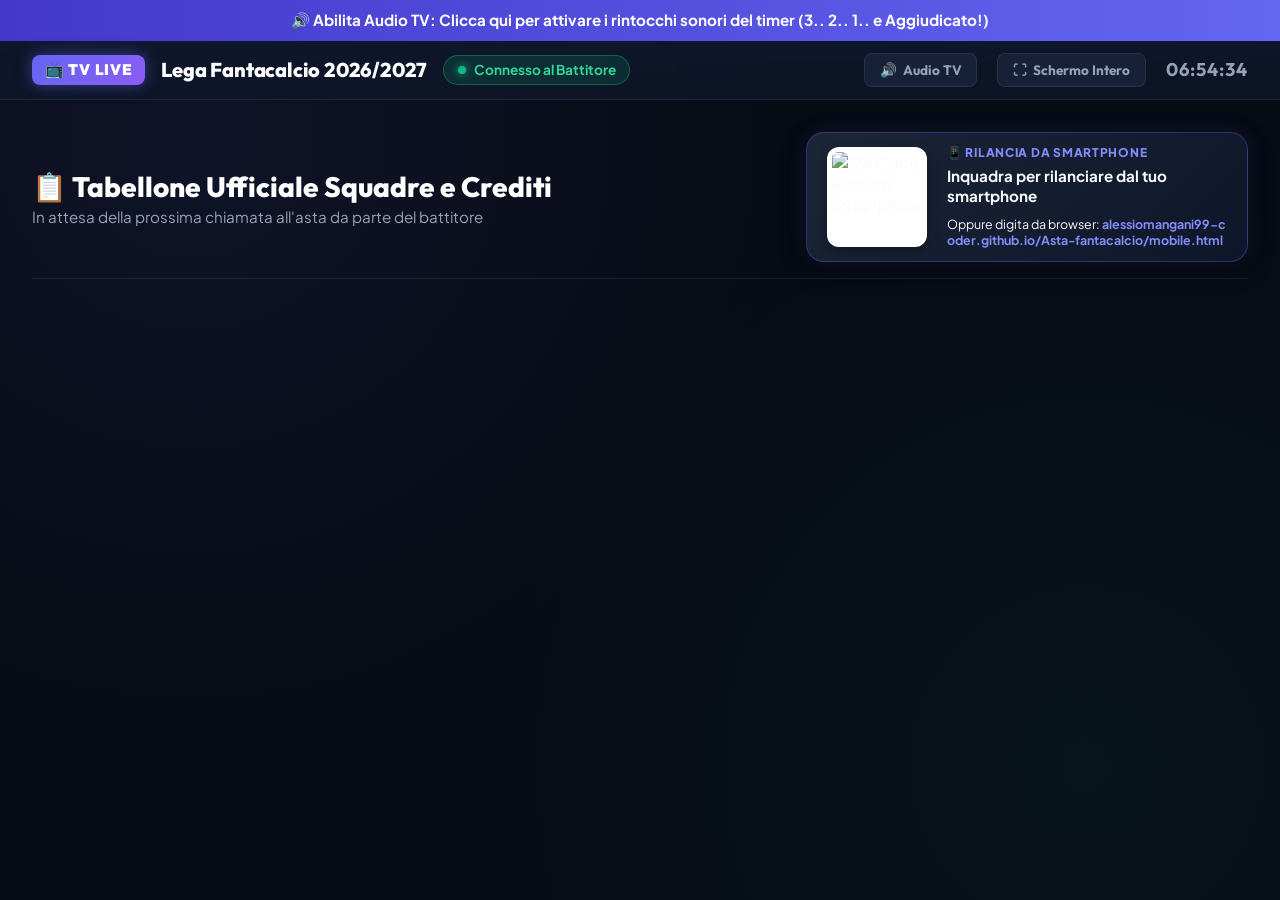
==== commit 03d20d88: "qr code" ====
--- a/tv.html
+++ b/tv.html
@@ -281,7 +281,21 @@
       font-weight: 700;
       color: #f8fafc;
       line-height: 1.35;
-      max-width: 220px;
+      max-width: 280px;
+    }
+
+    .tv-qr-url {
+      font-size: 0.78rem;
+      color: var(--text-secondary);
+      margin-top: 0.2rem;
+      line-height: 1.35;
+      max-width: 280px;
+    }
+
+    .tv-qr-link-text {
+      color: #818cf8;
+      font-weight: 700;
+      word-break: break-all;
     }
 
     .tv-teams-grid {
@@ -929,6 +943,7 @@
           <div class="tv-qr-meta">
             <div class="tv-qr-badge">📱 RILANCIA DA SMARTPHONE</div>
             <div class="tv-qr-instruction">Inquadra per rilanciare dal tuo smartphone</div>
+            <div class="tv-qr-url">Oppure digita da browser: <span class="tv-qr-link-text">alessiomangani99-coder.github.io/Asta-fantacalcio/mobile.html</span></div>
           </div>
         </div>
       </div>
@@ -1040,15 +1055,11 @@
       }
 
       initQRCode() {
-        const img = document.getElementById('tv-qr-img');
-        if (!img) return;
-
-        let mobileUrl = window.location.origin + window.location.pathname.replace('tv.html', 'mobile.html');
-        if (!window.location.origin || window.location.origin === 'null' || window.location.protocol === 'file:') {
-          mobileUrl = window.location.href.replace('tv.html', 'mobile.html');
-        }
-
-        img.src = 'https://api.qrserver.com/v1/create-qr-code/?size=220x220&data=' + encodeURIComponent(mobileUrl);
+        const qrImg = document.getElementById('tv-qr-img');
+        if (!qrImg) return;
+
+        const MOBILE_URL = "https://alessiomangani99-coder.github.io/Asta-fantacalcio/mobile.html";
+        qrImg.src = "https://api.qrserver.com/v1/create-qr-code/?size=240x240&data=" + encodeURIComponent(MOBILE_URL);
       }
 
       initClock() {
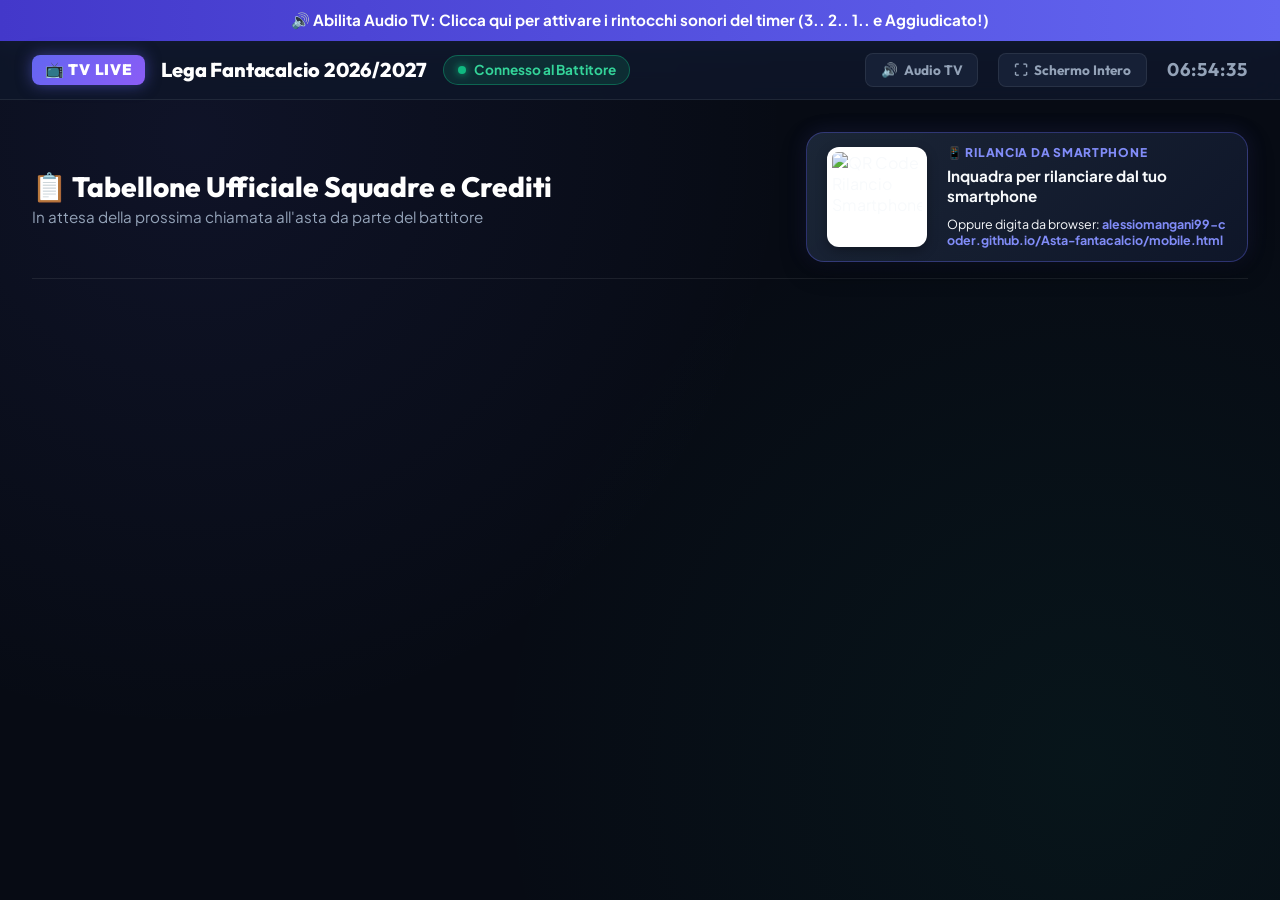
==== commit 421038f9: "timer" ====
--- a/tv.html
+++ b/tv.html
@@ -1205,6 +1205,11 @@
             const data = snapshot.val();
             if (data && data.active) {
               const prevPrice = this.currentAuction ? (this.currentAuction.currentBid || 0) : 0;
+              const newPrice = data.currentBid || 0;
+              const biddingViewEl = document.getElementById('tv-bidding-view');
+              const isAlreadyBidding = biddingViewEl && !biddingViewEl.classList.contains('hidden');
+              const isSamePlayer = this.currentAuction && this.currentAuction.player && this.currentAuction.player.nome === data.player;
+
               this.currentAuction = {
                 player: {
                   id: 'live_p',
@@ -1212,15 +1217,19 @@
                   ruolo: data.role,
                   squadra: data.team
                 },
-                currentBid: data.currentBid || 0,
+                currentBid: newPrice,
                 manager: (data.highestBidder && data.highestBidder !== 'Nessuno') ? { name: data.highestBidder } : null
               };
 
-              this.showBiddingView();
-              this.updateBidDisplay();
-
-              if ((data.currentBid || 0) > prevPrice && prevPrice > 0) {
+              if (!isAlreadyBidding || !isSamePlayer) {
+                this.showBiddingView();
+              } else {
+                this.updateBidDisplay();
+              }
+
+              if (newPrice > prevPrice && newPrice > 0) {
                 this.playBeepTone(659.25, 0.12, 'sine');
+                this.startLocalTimer(this.timer.presetSeconds * 1000, this.timer.presetSeconds);
               }
             } else {
               if (this.currentAuction) {
@@ -1318,9 +1327,13 @@
 
           case 'BID_UPDATE':
             if (this.currentAuction) {
+              const oldPrice = this.currentAuction.currentBid || 0;
               this.currentAuction.currentBid = msg.payload.currentBid;
               this.currentAuction.manager = msg.payload.manager;
               this.updateBidDisplay();
+              if (msg.payload.currentBid > oldPrice && msg.payload.currentBid > 0) {
+                this.startLocalTimer(this.timer.presetSeconds * 1000, this.timer.presetSeconds);
+              }
             }
             break;
 
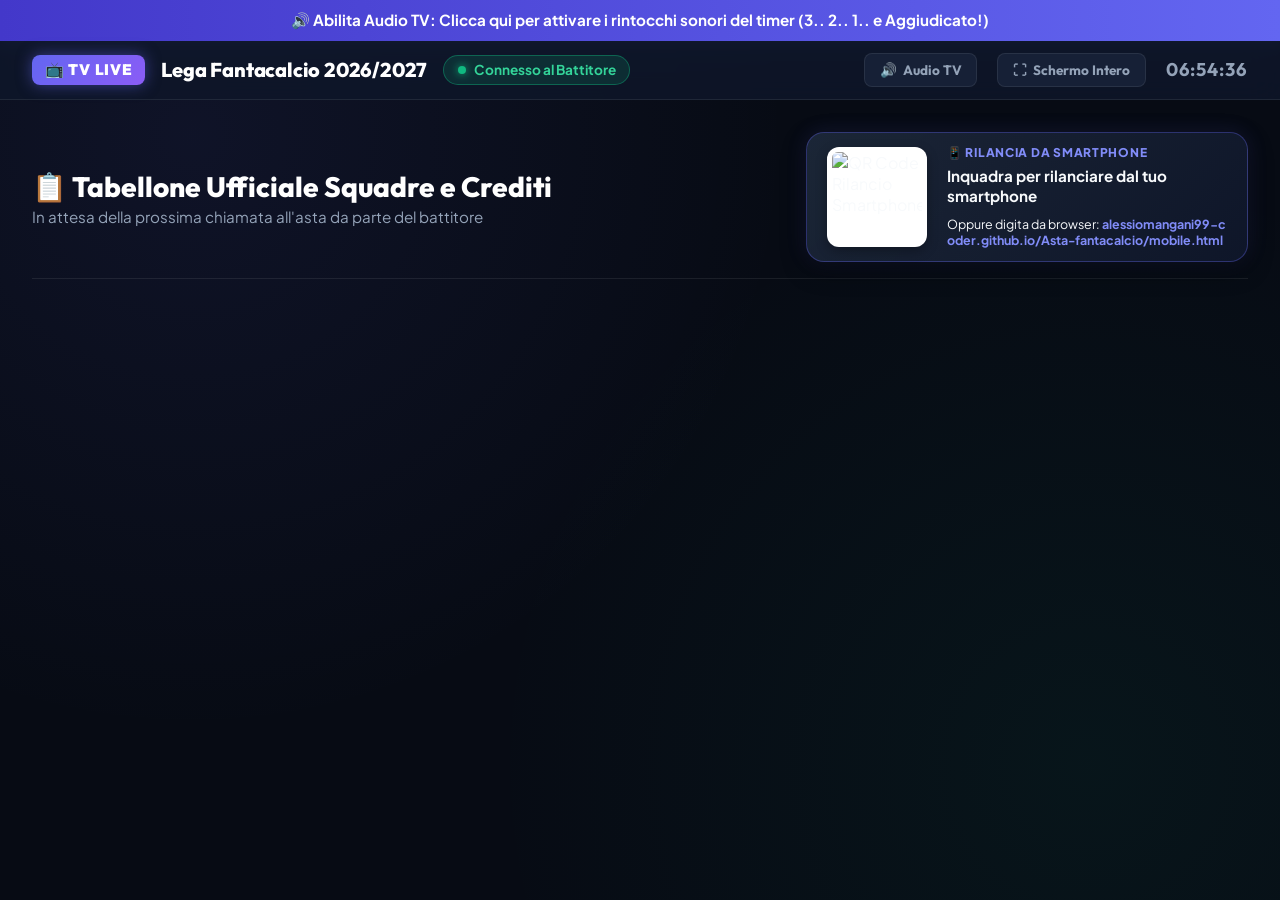
==== commit 10adce45: "listone" ====
--- a/tv.html
+++ b/tv.html
@@ -570,10 +570,74 @@
       color: var(--text-muted);
       letter-spacing: 0.08em;
       text-transform: uppercase;
+      display: flex;
+      align-items: center;
+      gap: 0.5rem;
+    }
+
+    .tv-player-sub-row {
+      display: flex;
+      align-items: center;
+      justify-content: center;
+      gap: 1.25rem;
       margin-bottom: 2.5rem;
-      display: flex;
+      flex-wrap: wrap;
+    }
+
+    .tv-player-fascia-badge {
+      font-family: var(--font-display);
+      font-size: 1.15rem;
+      font-weight: 800;
+      padding: 0.35rem 1.1rem;
+      border-radius: 9999px;
+      letter-spacing: 0.05em;
+      text-transform: uppercase;
+      box-shadow: 0 4px 15px rgba(0, 0, 0, 0.4);
+      display: inline-flex;
       align-items: center;
       gap: 0.5rem;
+      transition: all 0.3s ease;
+    }
+
+    .tv-player-fascia-badge.tier-top {
+      background: rgba(251, 191, 36, 0.2);
+      border: 1.5px solid #fbbf24;
+      color: #fbbf24;
+      box-shadow: 0 0 20px rgba(251, 191, 36, 0.4);
+    }
+
+    .tv-player-fascia-badge.tier-semi-top {
+      background: rgba(139, 92, 246, 0.2);
+      border: 1.5px solid #a78bfa;
+      color: #c4b5fd;
+      box-shadow: 0 0 20px rgba(139, 92, 246, 0.4);
+    }
+
+    .tv-player-fascia-badge.tier-terza {
+      background: rgba(16, 185, 129, 0.2);
+      border: 1.5px solid #10b981;
+      color: #6ee7b7;
+      box-shadow: 0 0 20px rgba(16, 185, 129, 0.4);
+    }
+
+    .tv-player-fascia-badge.tier-quarta {
+      background: rgba(148, 163, 184, 0.2);
+      border: 1.5px solid #94a3b8;
+      color: #e2e8f0;
+      box-shadow: 0 0 15px rgba(148, 163, 184, 0.3);
+    }
+
+    .tv-player-fascia-badge.tier-scommesse {
+      background: rgba(249, 115, 22, 0.2);
+      border: 1.5px solid #f97316;
+      color: #fdba74;
+      box-shadow: 0 0 20px rgba(249, 115, 22, 0.4);
+    }
+
+    .tv-player-fascia-badge.tier-altri {
+      background: rgba(71, 85, 105, 0.2);
+      border: 1.5px solid #64748b;
+      color: #94a3b8;
     }
 
     /* Box Prezzo & Manager Bidding */
@@ -963,7 +1027,10 @@
         </div>
 
         <h1 class="tv-player-name" id="tv-player-name">CALCIATORE</h1>
-        <div class="tv-player-team" id="tv-player-team">SQUADRA SERIE A</div>
+        <div class="tv-player-sub-row">
+          <div class="tv-player-team" id="tv-player-team">SQUADRA SERIE A</div>
+          <div class="tv-player-fascia-badge tier-top" id="tv-player-fascia">⭐ TOP</div>
+        </div>
 
         <div class="tv-bid-grid">
           <div class="tv-bid-box">
@@ -1215,7 +1282,8 @@
                   id: 'live_p',
                   nome: data.player,
                   ruolo: data.role,
-                  squadra: data.team
+                  squadra: data.team,
+                  fascia: data.fascia || ''
                 },
                 currentBid: newPrice,
                 manager: (data.highestBidder && data.highestBidder !== 'Nessuno') ? { name: data.highestBidder } : null
@@ -1391,6 +1459,16 @@
         this.renderStandbyBoard();
       }
 
+      getCanonicalTierInfo(fasciaRaw) {
+        const f = String(fasciaRaw || '').trim().toLowerCase();
+        if (f.includes('semi-top') || f.includes('semitop')) return { key: 'semi-top', fullLabel: '💎 SEMI-TOP' };
+        if (f.includes('top')) return { key: 'top', fullLabel: '⭐ TOP' };
+        if (f.includes('terza') || f.includes('3') || f.includes('3ª')) return { key: 'terza', fullLabel: '🟢 3ª FASCIA' };
+        if (f.includes('quarta') || f.includes('4') || f.includes('4ª')) return { key: 'quarta', fullLabel: '⚪ 4ª FASCIA' };
+        if (f.includes('scomm') || f.includes('bet')) return { key: 'scommesse', fullLabel: '🔥 SCOMMESSA' };
+        return { key: 'altri', fullLabel: '❌ ALTRI' };
+      }
+
       showBiddingView() {
         const standby = document.getElementById('tv-standby-view');
         const bidding = document.getElementById('tv-bidding-view');
@@ -1416,11 +1494,19 @@
         if (roleIcon) roleIcon.textContent = icons[p.ruolo] || '⚽';
         if (roleText) roleText.textContent = labels[p.ruolo] || p.ruolo;
 
-        // Nome & Squadra
+        // Nome & Squadra & Fascia
         const nameEl = document.getElementById('tv-player-name');
         const teamEl = document.getElementById('tv-player-team');
+        const fasciaEl = document.getElementById('tv-player-fascia');
+
         if (nameEl) nameEl.textContent = p.nome;
         if (teamEl) teamEl.textContent = p.squadra;
+
+        if (fasciaEl) {
+          const tier = this.getCanonicalTierInfo(p.fascia);
+          fasciaEl.textContent = tier.fullLabel;
+          fasciaEl.className = `tv-player-fascia-badge tier-${tier.key}`;
+        }
 
         this.updateBidDisplay();
 
